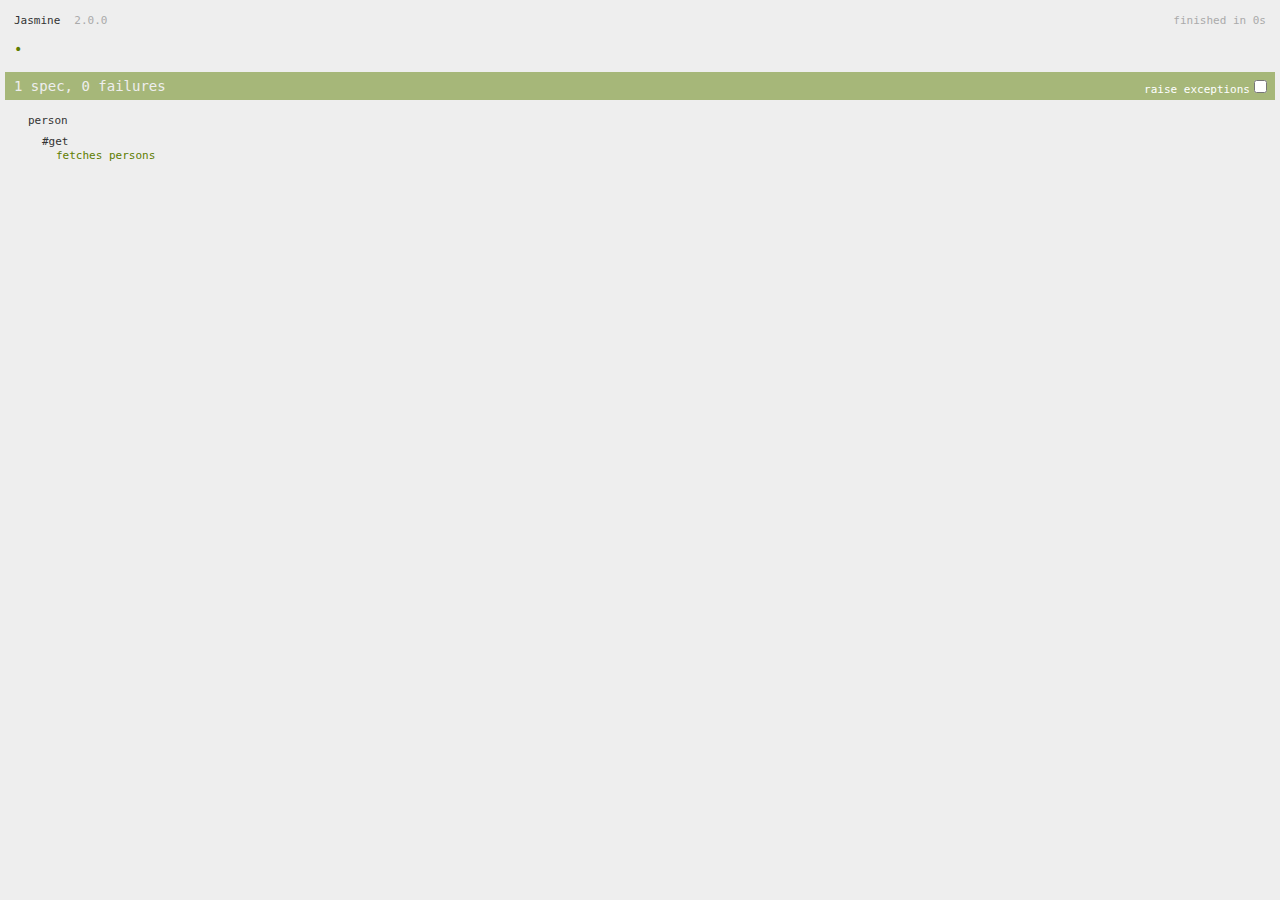
==== spec_runner.html @ 1029a91d "Person class implemented." ====
<!DOCTYPE HTML>
<html>
<head>
  <meta http-equiv="Content-Type" content="text/html; charset=UTF-8">
  <title>Jasmine Spec Runner v2.0.0</title>

  <link rel="shortcut icon" type="image/png" href="lib/jasmine-2.0.0/jasmine_favicon.png">
  <link rel="stylesheet" type="text/css" href="lib/jasmine-2.0.0/jasmine.css">

  <script type="text/javascript" src="lib/jasmine-2.0.0/jasmine.js"></script>
  <script type="text/javascript" src="lib/jasmine-2.0.0/jasmine-html.js"></script>
  <script type="text/javascript" src="lib/jasmine-2.0.0/boot.js"></script>

  <!-- include source files here... -->
  <script type="text/javascript" src="app/person.js"></script>

  <!-- include spec files here... -->
  <script type="text/javascript" src="spec/spec_helper.js"></script>
  <script type="text/javascript" src="spec/person_spec.js"></script>

</head>

<body>
</body>
</html>
---- lib/jasmine-2.0.0/jasmine.css ----
body { background-color: #eeeeee; padding: 0; margin: 5px; overflow-y: scroll; }

.html-reporter { font-size: 11px; font-family: Monaco, "Lucida Console", monospace; line-height: 14px; color: #333333; }
.html-reporter a { text-decoration: none; }
.html-reporter a:hover { text-decoration: underline; }
.html-reporter p, .html-reporter h1, .html-reporter h2, .html-reporter h3, .html-reporter h4, .html-reporter h5, .html-reporter h6 { margin: 0; line-height: 14px; }
.html-reporter .banner, .html-reporter .symbol-summary, .html-reporter .summary, .html-reporter .result-message, .html-reporter .spec .description, .html-reporter .spec-detail .description, .html-reporter .alert .bar, .html-reporter .stack-trace { padding-left: 9px; padding-right: 9px; }
.html-reporter .banner .version { margin-left: 14px; }
.html-reporter #jasmine_content { position: fixed; right: 100%; }
.html-reporter .version { color: #aaaaaa; }
.html-reporter .banner { margin-top: 14px; }
.html-reporter .duration { color: #aaaaaa; float: right; }
.html-reporter .symbol-summary { overflow: hidden; *zoom: 1; margin: 14px 0; }
.html-reporter .symbol-summary li { display: inline-block; height: 8px; width: 14px; font-size: 16px; }
.html-reporter .symbol-summary li.passed { font-size: 14px; }
.html-reporter .symbol-summary li.passed:before { color: #5e7d00; content: "\02022"; }
.html-reporter .symbol-summary li.failed { line-height: 9px; }
.html-reporter .symbol-summary li.failed:before { color: #b03911; content: "x"; font-weight: bold; margin-left: -1px; }
.html-reporter .symbol-summary li.disabled { font-size: 14px; }
.html-reporter .symbol-summary li.disabled:before { color: #bababa; content: "\02022"; }
.html-reporter .symbol-summary li.pending { line-height: 17px; }
.html-reporter .symbol-summary li.pending:before { color: #ba9d37; content: "*"; }
.html-reporter .exceptions { color: #fff; float: right; margin-top: 5px; margin-right: 5px; }
.html-reporter .bar { line-height: 28px; font-size: 14px; display: block; color: #eee; }
.html-reporter .bar.failed { background-color: #b03911; }
.html-reporter .bar.passed { background-color: #a6b779; }
.html-reporter .bar.skipped { background-color: #bababa; }
.html-reporter .bar.menu { background-color: #fff; color: #aaaaaa; }
.html-reporter .bar.menu a { color: #333333; }
.html-reporter .bar a { color: white; }
.html-reporter.spec-list .bar.menu.failure-list, .html-reporter.spec-list .results .failures { display: none; }
.html-reporter.failure-list .bar.menu.spec-list, .html-reporter.failure-list .summary { display: none; }
.html-reporter .running-alert { background-color: #666666; }
.html-reporter .results { margin-top: 14px; }
.html-reporter.showDetails .summaryMenuItem { font-weight: normal; text-decoration: inherit; }
.html-reporter.showDetails .summaryMenuItem:hover { text-decoration: underline; }
.html-reporter.showDetails .detailsMenuItem { font-weight: bold; text-decoration: underline; }
.html-reporter.showDetails .summary { display: none; }
.html-reporter.showDetails #details { display: block; }
.html-reporter .summaryMenuItem { font-weight: bold; text-decoration: underline; }
.html-reporter .summary { margin-top: 14px; }
.html-reporter .summary ul { list-style-type: none; margin-left: 14px; padding-top: 0; padding-left: 0; }
.html-reporter .summary ul.suite { margin-top: 7px; margin-bottom: 7px; }
.html-reporter .summary li.passed a { color: #5e7d00; }
.html-reporter .summary li.failed a { color: #b03911; }
.html-reporter .summary li.pending a { color: #ba9d37; }
.html-reporter .description + .suite { margin-top: 0; }
.html-reporter .suite { margin-top: 14px; }
.html-reporter .suite a { color: #333333; }
.html-reporter .failures .spec-detail { margin-bottom: 28px; }
.html-reporter .failures .spec-detail .description { background-color: #b03911; }
.html-reporter .failures .spec-detail .description a { color: white; }
.html-reporter .result-message { padding-top: 14px; color: #333333; white-space: pre; }
.html-reporter .result-message span.result { display: block; }
.html-reporter .stack-trace { margin: 5px 0 0 0; max-height: 224px; overflow: auto; line-height: 18px; color: #666666; border: 1px solid #ddd; background: white; white-space: pre; }
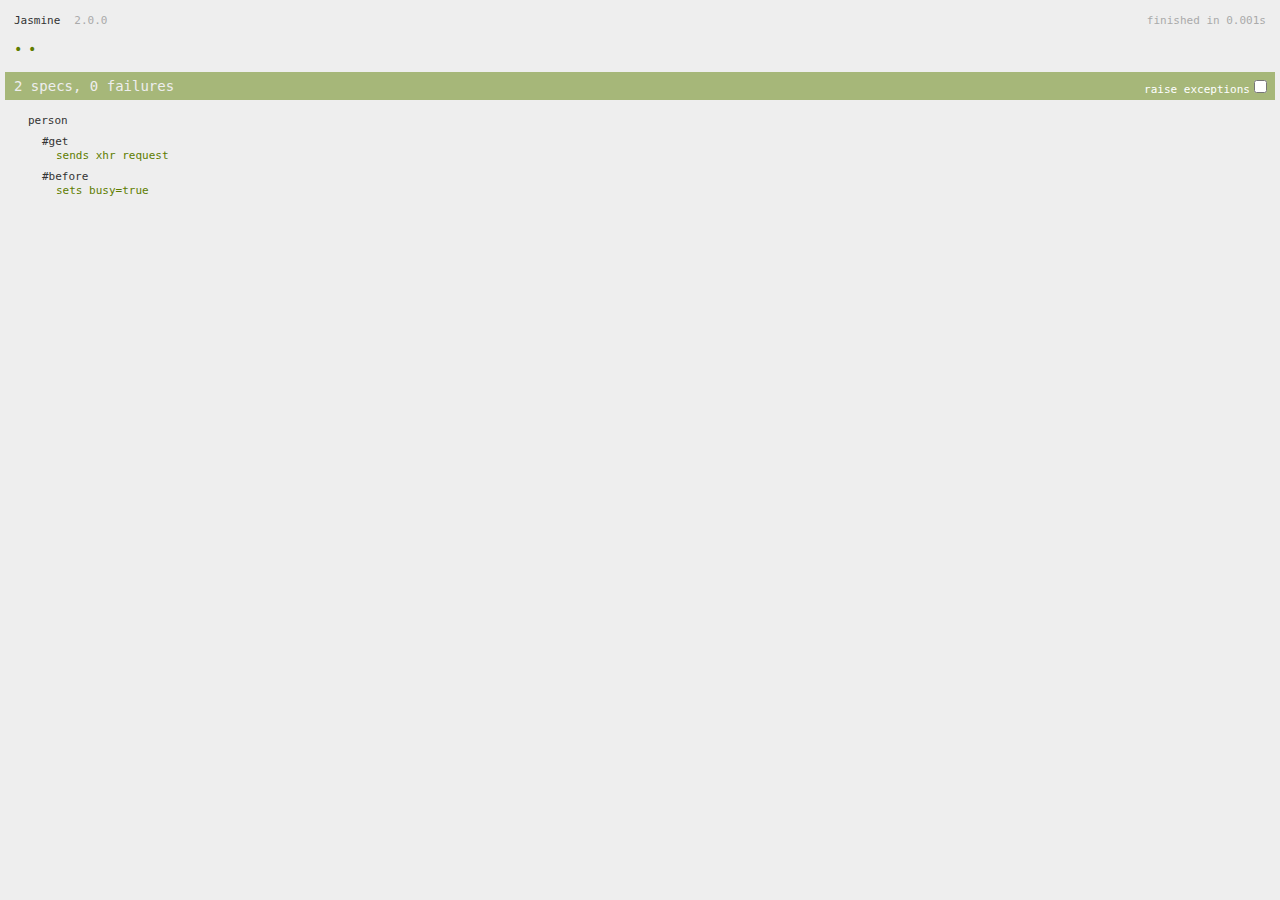
==== commit 57010929: "ajax implemented. ajax calls are mocked with ajax.js" ====
--- a/spec_runner.html
+++ b/spec_runner.html
@@ -10,6 +10,7 @@
   <script type="text/javascript" src="lib/jasmine-2.0.0/jasmine.js"></script>
   <script type="text/javascript" src="lib/jasmine-2.0.0/jasmine-html.js"></script>
   <script type="text/javascript" src="lib/jasmine-2.0.0/boot.js"></script>
+  <script type="text/javascript" src="lib/jasmine-2.0.0/mock-ajax.js"></script>
 
   <!-- include source files here... -->
   <script type="text/javascript" src="app/person.js"></script>
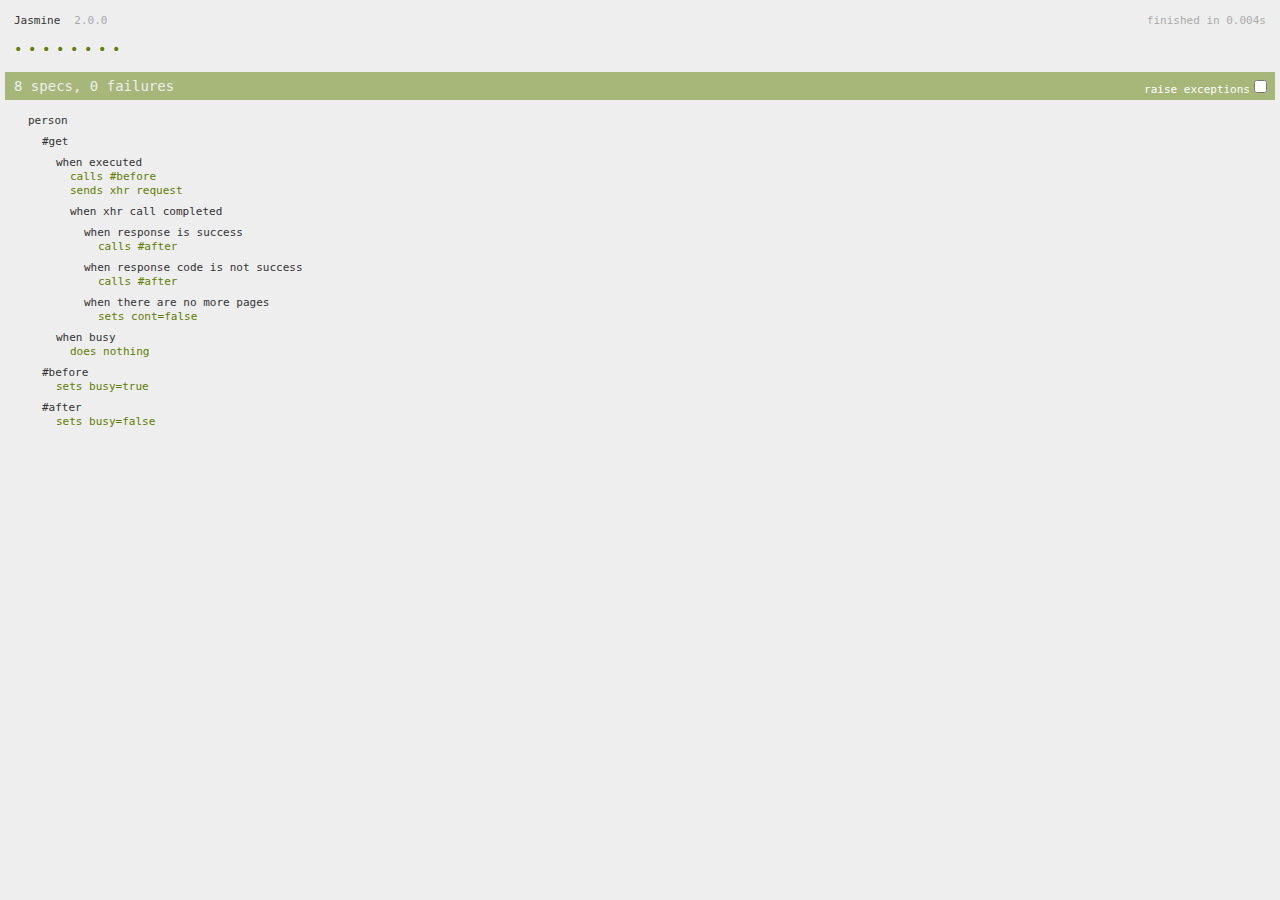
==== commit 0d7c56d3: "continue flag implemented." ====
--- a/spec_runner.html
+++ b/spec_runner.html
@@ -11,6 +11,7 @@
   <script type="text/javascript" src="lib/jasmine-2.0.0/jasmine-html.js"></script>
   <script type="text/javascript" src="lib/jasmine-2.0.0/boot.js"></script>
   <script type="text/javascript" src="lib/jasmine-2.0.0/mock-ajax.js"></script>
+  <script type="text/javascript" src="spec/test_response.js"></script>
 
   <!-- include source files here... -->
   <script type="text/javascript" src="app/person.js"></script>
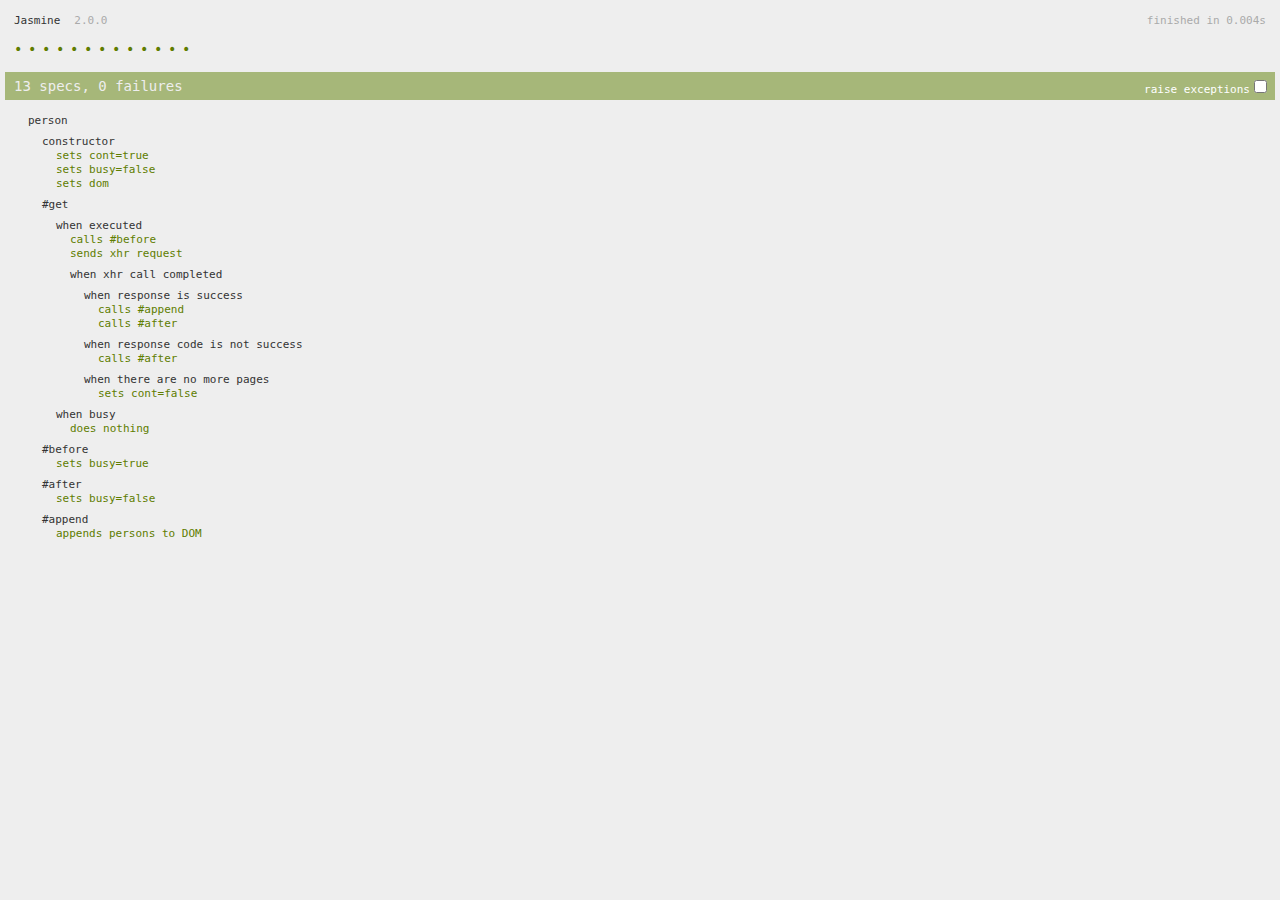
==== commit aa8de91e: "constructor also tested." ====
--- a/spec_runner.html
+++ b/spec_runner.html
@@ -23,5 +23,6 @@
 </head>
 
 <body>
+  <div id="persons"></div>
 </body>
 </html>
